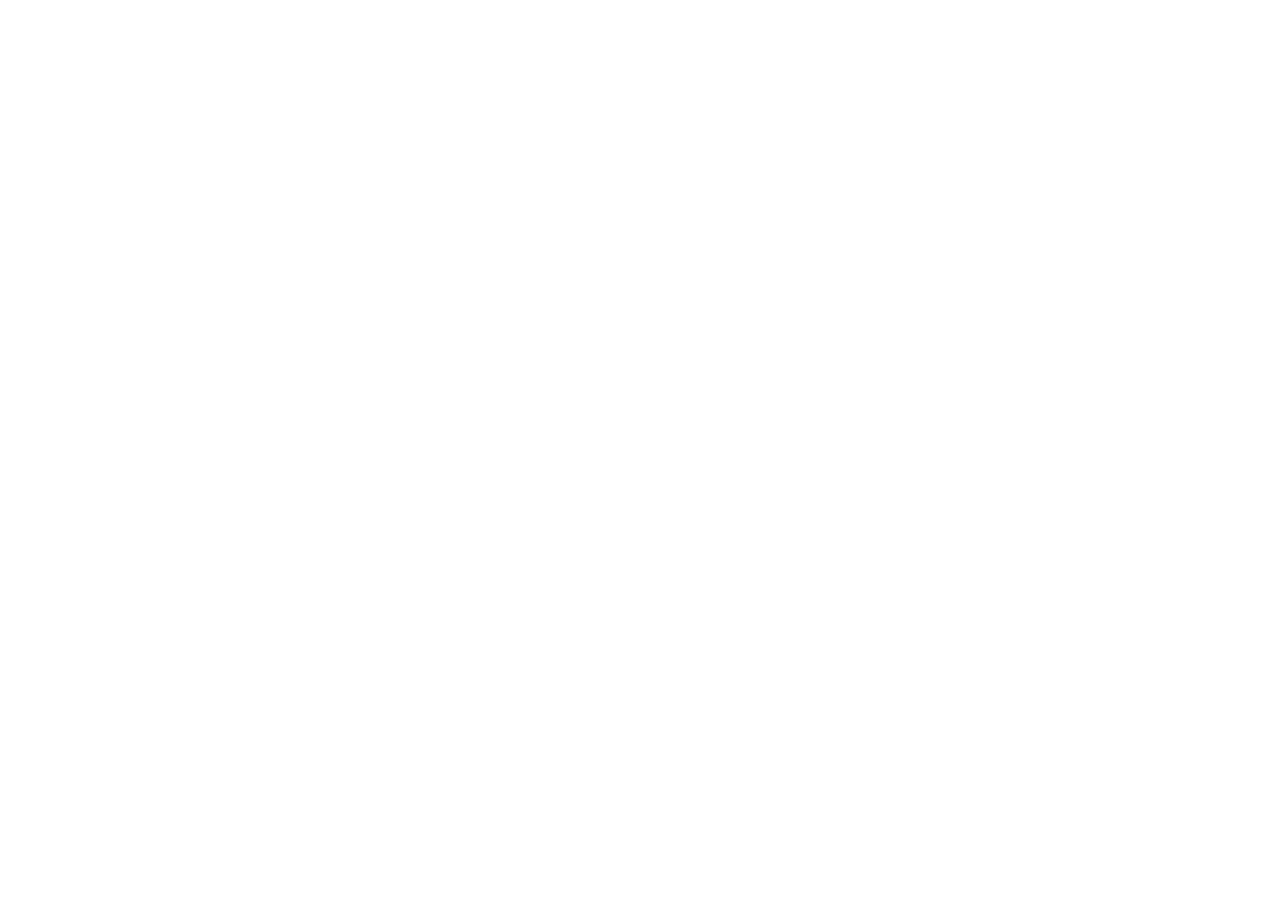
==== solar system/index.html @ fb36fd30 "images" ====
<!DOCTYPE html>
<html lang="en">
<head>
    <meta charset="UTF-8">
    <meta name="viewport" content="width=device-width, initial-scale=1.0">
    <title>Solar system</title>
    <link rel="stylesheet" href="style.css">
</head>
<body>
    <div class="container">
        <div class="sun">
            <img src="" alt="">
        </div>
        <div class="mercury"></div>
        <div class="venus"></div>
        <div class="earth">
            <div class="moon"></div>
        </div>
        <div class="mars"></div>
        <div class="jupiter"></div>
        <div class="saturn"></div>
        <div class="uranus"></div>
        <div class="neptune"></div>
        <div class="pluto"></div>
    </div>


    <script src="script.js"></script>
</body>
</html>
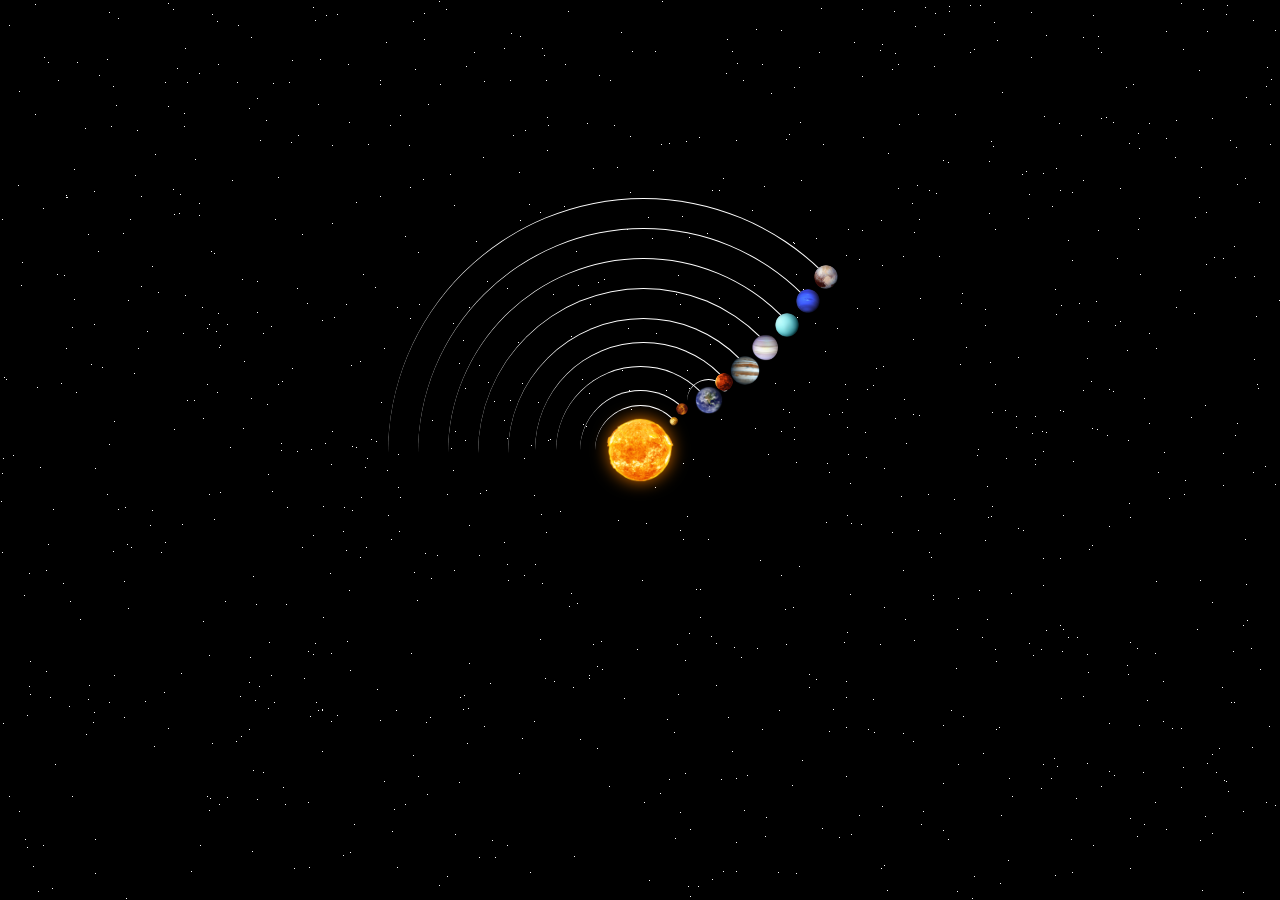
==== commit a0bbb745: "solar system using js" ====
--- a/solar system/index.html
+++ b/solar system/index.html
@@ -9,7 +9,7 @@
 <body>
     <div class="container">
         <div class="sun">
-            <img src="" alt="">
+            <img src="./images/sun.png" alt="">
         </div>
         <div class="mercury"></div>
         <div class="venus"></div>
--- a/solar system/style.css
+++ b/solar system/style.css
@@ -0,0 +1,230 @@
+body {
+    margin: 0;
+    height: 100vh;
+    display: flex;
+    align-items: center;
+    justify-content: center;
+    background-color: black;
+    overflow: hidden;
+}
+.container {
+    font-size: 6px;
+    width: 40em;
+    height: 40em;
+    position: relative;
+}
+img{
+    height: 130%;
+    width: 130%;
+}
+.sun {
+    display: flex;
+    align-items: center;
+    justify-content: center;
+    position: absolute;
+    top: 15em;
+    left: 15em;
+    width: 10em;
+    height: 10em;
+    border-radius: 50%;
+    box-shadow: 0 0 3em rgb(255, 128, 0);
+    animation: orbit 50s linear infinite;
+}
+.mercury,
+.venus,
+.earth,
+.moon,
+.mars,
+.jupiter,
+.saturn,
+.uranus,
+.neptune,
+.pluto {
+    position: absolute;
+    border-style: solid;
+    border-color: white transparent transparent transparent;
+    border-width: 0.1em 0.1em 0 0;
+    border-radius: 50%;
+}
+.mercury {
+    top: 12.5em;
+    left: 12.5em;
+    width: 15em;
+    height: 15em;
+    animation: orbit 68.7s linear infinite;
+}
+
+.venus {
+    top: 10em;
+    left: 10em;
+    width: 20em;
+    height: 20em;
+    animation: orbit 48.7s linear infinite;
+}
+
+.earth {
+    top: 6em;
+    left: 6em;
+    width: 28em;
+    height: 28em; 
+    animation: orbit 36.5s linear infinite;   
+}
+.moon {
+    top: 2em;
+    right: -1em;
+    width: 7em;
+    height: 7em; 
+    animation: orbit 2.7s linear infinite;
+}
+.mars {
+    top: 2em;
+    left: 2.5em;
+    width: 36em;
+    height: 36em; 
+    animation: orbit 26.5s linear infinite;
+}
+.jupiter {
+    top: -2em;
+    left: -2em;
+    width: 45em;
+    height: 45em; 
+    animation: orbit 21s linear infinite;
+}
+.saturn {
+    top: -7em;
+    left: -7em;
+    width: 55em;
+    height: 55em; 
+    animation: orbit 17s linear infinite;
+}
+.uranus {
+    top: -12em;
+    left: -12em;
+    width: 65em;
+    height: 65em; 
+    animation: orbit 19s linear infinite;
+}
+.neptune {
+    top: -17em;
+    left: -17em;
+    width: 75em;
+    height: 75em; 
+    animation: orbit 15s linear infinite;
+}
+.pluto {
+    top: -22em;
+    left: -22em;
+    width: 85em;
+    height: 85em; 
+    animation: orbit 18s linear infinite;
+}
+
+.mercury::before,
+.venus::before,
+.earth::before,
+.moon::before,
+.mars::before,
+.jupiter::before,
+.saturn::before,
+.uranus::before,
+.neptune::before,
+.pluto::before{
+    content: '';
+    position: absolute;
+    border-radius: 50%;
+    animation: orbit 30s linear infinite;
+}
+.mercury::before {
+    top: 1.5em;
+    right: 0.8em;
+    width: 2em;
+    height: 2em;
+    background-image: url('./images/mercury.png');
+    background-size: cover;
+}
+.venus::before {
+    top: 2em;
+    right: 2em;
+    width: 2em;
+    height: 2em;
+    background-image: url('./images/venus.png');
+    background-size: cover;
+}
+.earth::before {
+    top: 3em;
+    right: 0em;
+    width: 5em;
+    height: 5em;
+    background-image: url('./images/earth.png');
+    background-size: cover;
+}
+
+.moon::before {
+    top: 0.8em;
+    right: 0.2em;
+    width: 1.2em;
+    height: 1.2em;
+    background-image: url('./images/moon.png');
+    background-size: cover;
+}
+.mars::before {
+    top: 5em;
+    right: 3em;
+    width: 3em;
+    height: 3em;
+    background-image: url('./images/mars.png');
+    background-size: cover;
+}
+.jupiter::before {
+    top: 6em;
+    right: 3em;
+    width: 5em;
+    height: 5em;
+    background-image: url('./images/jupiter.png');
+    background-size: cover;
+}
+.saturn::before {
+    top: 7.5em;
+    right: 5em;
+    width: 4.5em;
+    height: 4.5em;
+    background-image: url('./images/saturn.png');
+    background-size: cover;
+}
+.uranus::before {
+    top: 9em;
+    right: 6.5em;
+    width: 4em;
+    height: 4em;
+    background-image: url('./images/uranus.png');
+    background-size: cover;
+}
+.neptune::before {
+    top: 10em;
+    right: 8em;
+    width: 4em;
+    height: 4em;
+    background-image: url('./images/neptune.png');
+    background-size: cover;
+}
+.pluto::before {
+    top: 11em;
+    right: 10em;
+    width: 4em;
+    height: 4em;
+    background-image: url('./images/pluto.png');
+    background-size: cover;
+}
+
+.star {
+    position: absolute;
+    background-color: white;
+    border-radius: 50%;
+    z-index: -1;
+}
+
+@keyframes orbit {
+    to {
+        transform: rotate(360deg);
+    }
+}